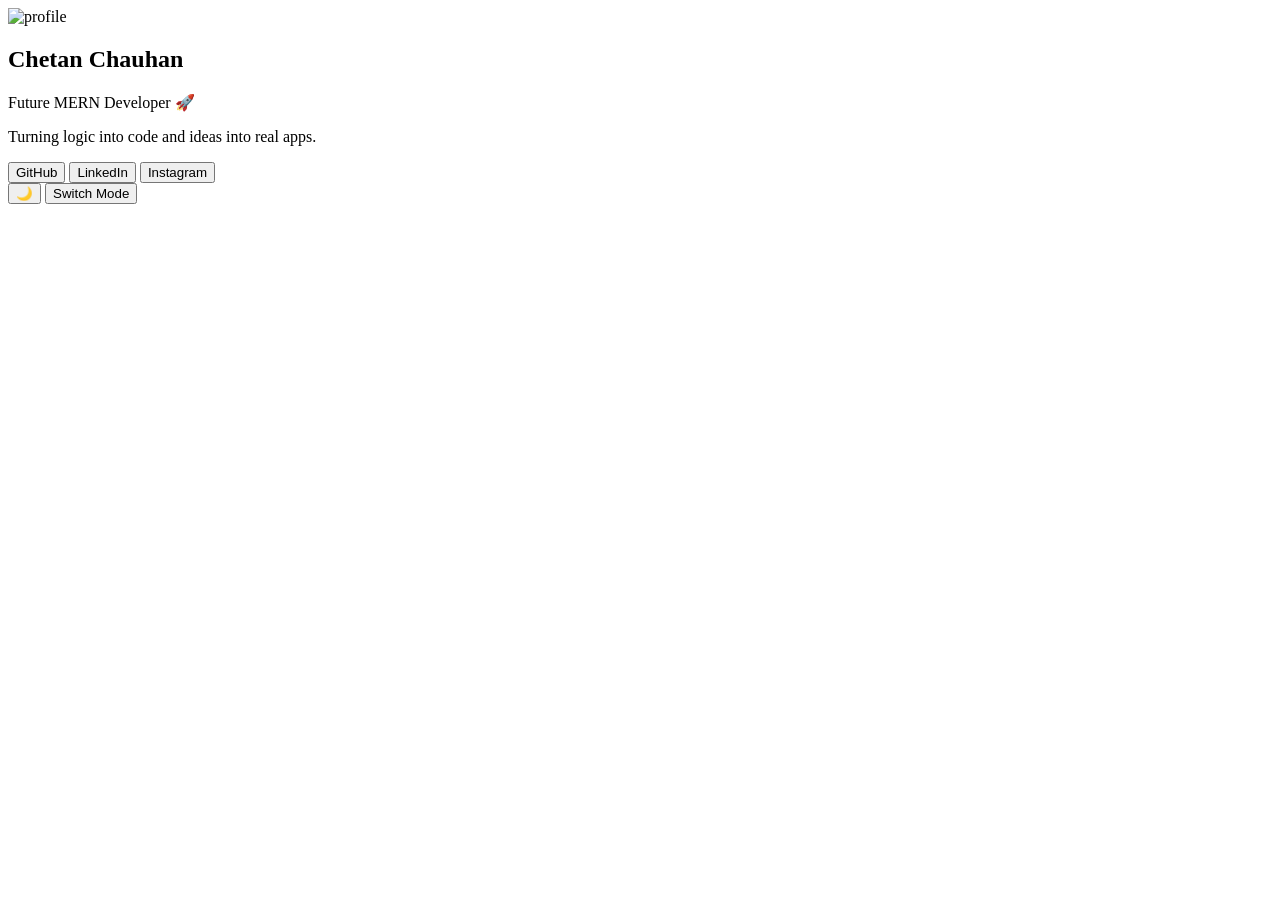
==== Profile_card/index.html @ 9b18846a "add layout for profile-card" ====
<!DOCTYPE html>
<html lang="en">
<head>
    <meta charset="UTF-8">
    <meta name="viewport" content="width=device-width, initial-scale=1.0">
    <title>Profile Card</title>
    <link rel="stylesheet" href="style.css">
</head>
<body>

    <div class="card-container">

        <!-- IMAGE -->
        <div class="image-container">
            <img src="/Profile_card/WhatsApp Image 2025-09-15 at 2.23.18 PM.jpeg" alt="profile">
        </div>

        <!-- TEXT -->
        <div class="text-container">
            <h2>Chetan Chauhan</h2>
            <p class="role">Future MERN Developer 🚀</p>
            <p class="bio">Turning logic into code and ideas into real apps.</p>
        </div>

        <!-- BUTTONS -->
        <div class="button-container">
            <button>GitHub</button>
            <button>LinkedIn</button>
            <button>Instagram</button>
        </div>

        <!-- JS FEATURES -->
        <button id="toggle">🌙</button>
        <button id="switch">Switch Mode</button>

    </div>

    <script src="script.js"></script>
</body>
</html>
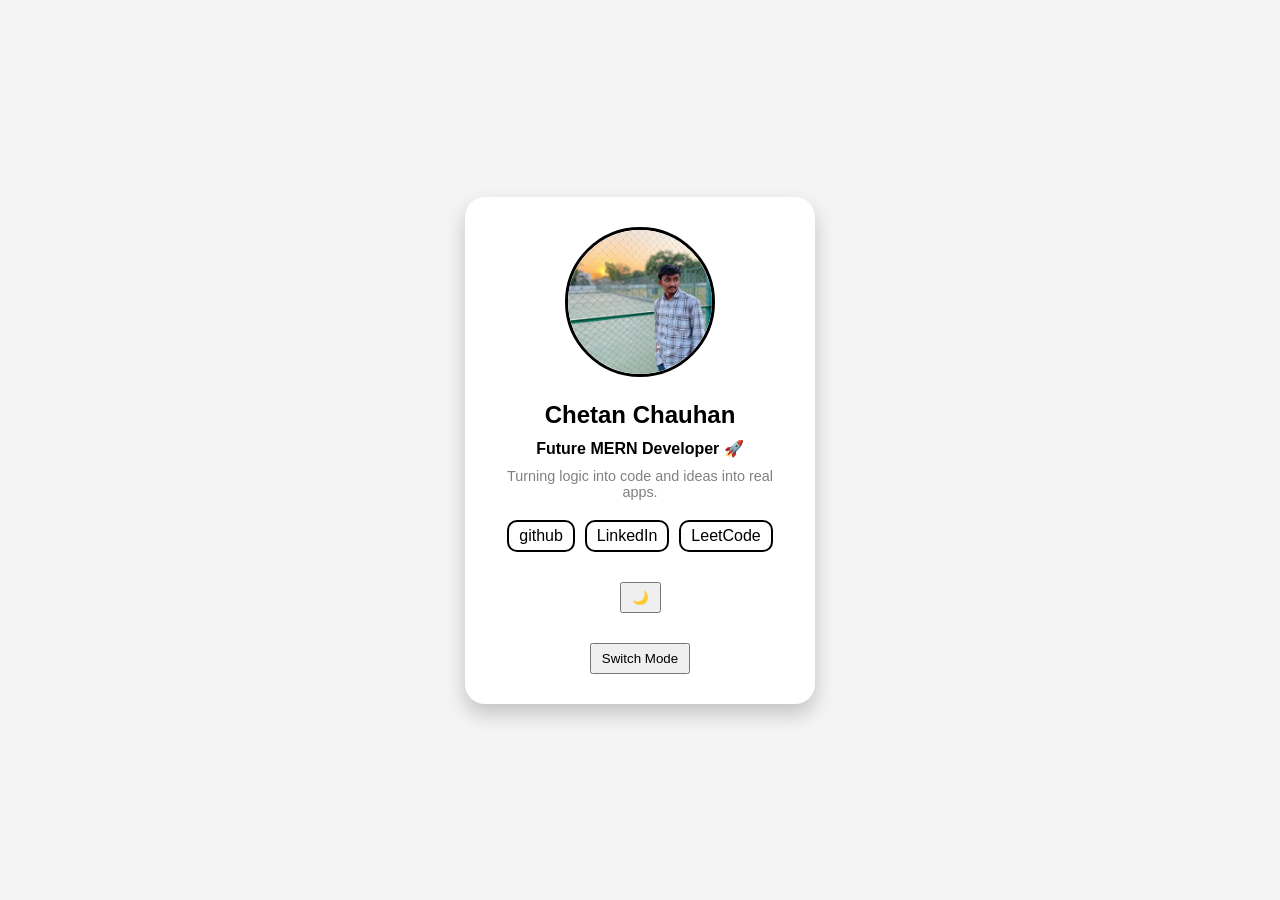
==== commit 1b714630: "add original profile links and style it" ====
--- a/Profile_card/index.html
+++ b/Profile_card/index.html
@@ -10,26 +10,27 @@
 
     <div class="card-container">
 
-        <!-- IMAGE -->
+        
         <div class="image-container">
             <img src="/Profile_card/WhatsApp Image 2025-09-15 at 2.23.18 PM.jpeg" alt="profile">
         </div>
 
-        <!-- TEXT -->
+        
         <div class="text-container">
             <h2>Chetan Chauhan</h2>
             <p class="role">Future MERN Developer 🚀</p>
             <p class="bio">Turning logic into code and ideas into real apps.</p>
         </div>
 
-        <!-- BUTTONS -->
+        
         <div class="button-container">
-            <button>GitHub</button>
-            <button>LinkedIn</button>
-            <button>Instagram</button>
+            <a href="https://github.com/chetanchauhan715" target="_blank">github</a>
+            <a href="https://www.linkedin.com/in/chetan-chauhan-879746231/"  target="_blank">LinkedIn</a>
+            <a href="https://leetcode.com/u/chetan99256/" target="_blank">LeetCode</a>
+            
         </div>
 
-        <!-- JS FEATURES -->
+        
         <button id="toggle">🌙</button>
         <button id="switch">Switch Mode</button>
 
--- a/Profile_card/style.css
+++ b/Profile_card/style.css
@@ -0,0 +1,90 @@
+* {
+    margin: 0;
+    padding: 0;
+    box-sizing: border-box;
+    font-family: Arial, sans-serif;
+}
+
+/* CENTER BODY */
+body {
+    display: flex;
+    justify-content: center;
+    align-items: center;
+    height: 100vh;
+    background-color: #f4f4f4;
+}
+
+
+.card-container {
+    display: flex;
+    flex-direction: column;
+    align-items: center;
+    gap: 20px;
+    padding: 30px;
+    width: 350px;
+    border-radius: 20px;
+    background-color: white;
+    box-shadow: 0 10px 20px rgba(0,0,0,0.2);
+    transition: 0.3s;
+}
+
+.card-container:hover {
+    transform: translateY(-5px);
+}
+
+
+.image-container img {
+    width: 150px;
+    height: 150px;
+    object-fit: cover;
+    border-radius: 50%;
+    border: 3px solid black;
+}
+
+
+.text-container {
+    text-align: center;
+}
+
+.role {
+    margin-top: 10px;
+    font-weight: bold;
+}
+
+.bio {
+    margin-top: 10px;
+    font-size: 0.9rem;
+    color: gray;
+}
+
+
+.button-container {
+    display: flex;
+    gap: 10px;
+}
+
+.button-container a {
+    text-decoration: none;
+    padding: 5px 10px;
+    background-color: white;
+    color: black;
+    border: 2px solid black;
+    border-radius: 10px;
+    transition: 0.3s ;
+}
+
+.button-container a:hover {
+    transform: scale(1.1);
+}
+
+
+#toggle, #switch {
+    margin-top: 10px;
+    padding: 6px 10px;
+    cursor: pointer;
+}
+
+.dark-card{
+    background: black;
+    color: white;
+}
